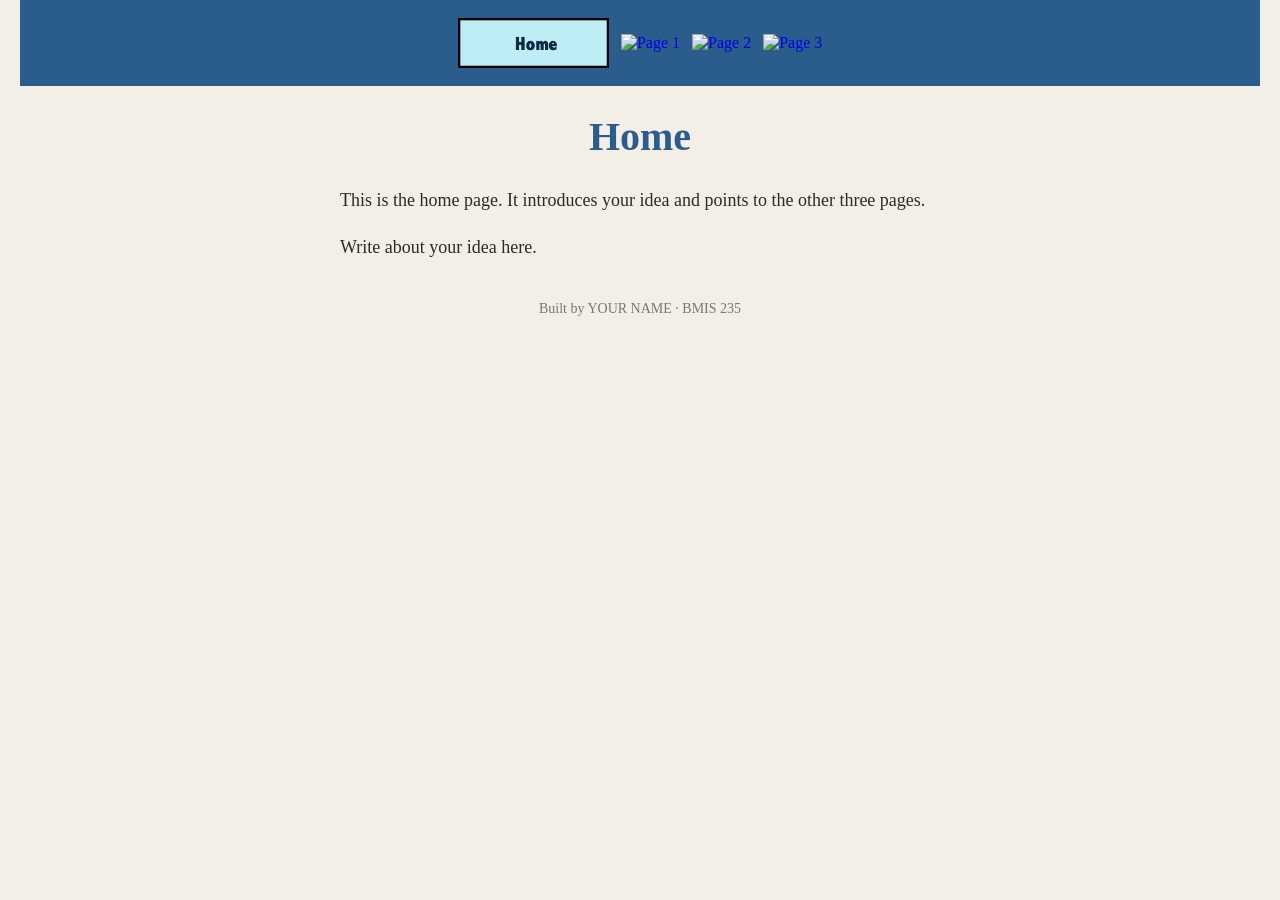
==== index.html @ 871c4a7d "Update navigation links in index.html" ====
<!DOCTYPE html>
<!--
  Author: YOUR NAME
  GU username: YOUR-GU-USERNAME
  Course: BMIS 235 - HTML-3
-->
<html lang="en">
<head>
<meta charset="utf-8">
<meta name="author" content="YOUR NAME">
<title>Home</title>

<!-- this one line connects the page to the stylesheet -->
<link rel="stylesheet" href="styles.css">
</head>
<body>

<!-- ===== MENU ============================================================
     The menu is four links. Each link wraps an image instead of words.
     Build it once on this page, check that every link works,
     then copy the whole <nav> block and paste it over the menu on the
     other three pages, so every page has the exact same menu.
     ===================================================================== -->
<nav>
    <a href="index.html"><img src="img/home.png" alt="Home"></a>
    <a href="all flavours.html"><img src="img/page1.png" alt="Page 1"></a>
    <a href="my favourite.html"><img src="img/page2.png" alt="Page 2"></a>
    <a href="overall favourites.html"><img src="img/page3.png" alt="Page 3"></a>
</nav>

<h1>Home</h1>
<p>This is the home page. It introduces your idea and points to the other three pages.</p>
<p>Write about your idea here.</p>

<!-- ===== SHOWCASE ======================================================
     This box is empty on purpose. In Part 7 you paste an interactive
     graphic BETWEEN the opening <div> and the closing </div> below.
     ===================================================================== -->
<div class="showcase"></div>

<!-- Footer: fill in your name -->
<footer>Built by YOUR NAME &middot; BMIS 235</footer>

</body>
</html>
---- styles.css ----
/* =====================================================================
   styles.css  ·  YOUR BRAND
   ---------------------------------------------------------------------
   This one file is your brand guide. Every page that links to it gets
   the same font, the same colors and the same spacing.
   Change a color here once, and every page changes.

   Use the same font and colors you picked for your Excel menu images,
   so the menu and the pages look like one brand.
   ===================================================================== */

body {
    font-family: Georgia, "Times New Roman", serif;
    background-color: #f4efe6;
    color: #2b2b2b;
    margin: 0;
    padding: 0 20px 40px 20px;
}

/* the menu at the top of every page */
nav {
    background-color: #2b5d8c;
    padding: 14px;
    text-align: center;
}

/* every image inside the menu is forced to the same height.
   If your images still look different sizes, their WIDTHS are
   different: go back to Excel and make every cell the same size. */
nav img {
    height: 50px;
    margin: 4px;
    vertical-align: middle;
}

/* no underline or border around the image links */
nav a {
    text-decoration: none;
}

h1 {
    color: #2b5d8c;
    text-align: center;
    font-size: 40px;
}

p {
    max-width: 600px;
    margin: 20px auto;
    font-size: 18px;
    line-height: 1.5;
}

footer {
    text-align: center;
    font-size: 14px;
    color: #777777;
    margin-top: 40px;
}
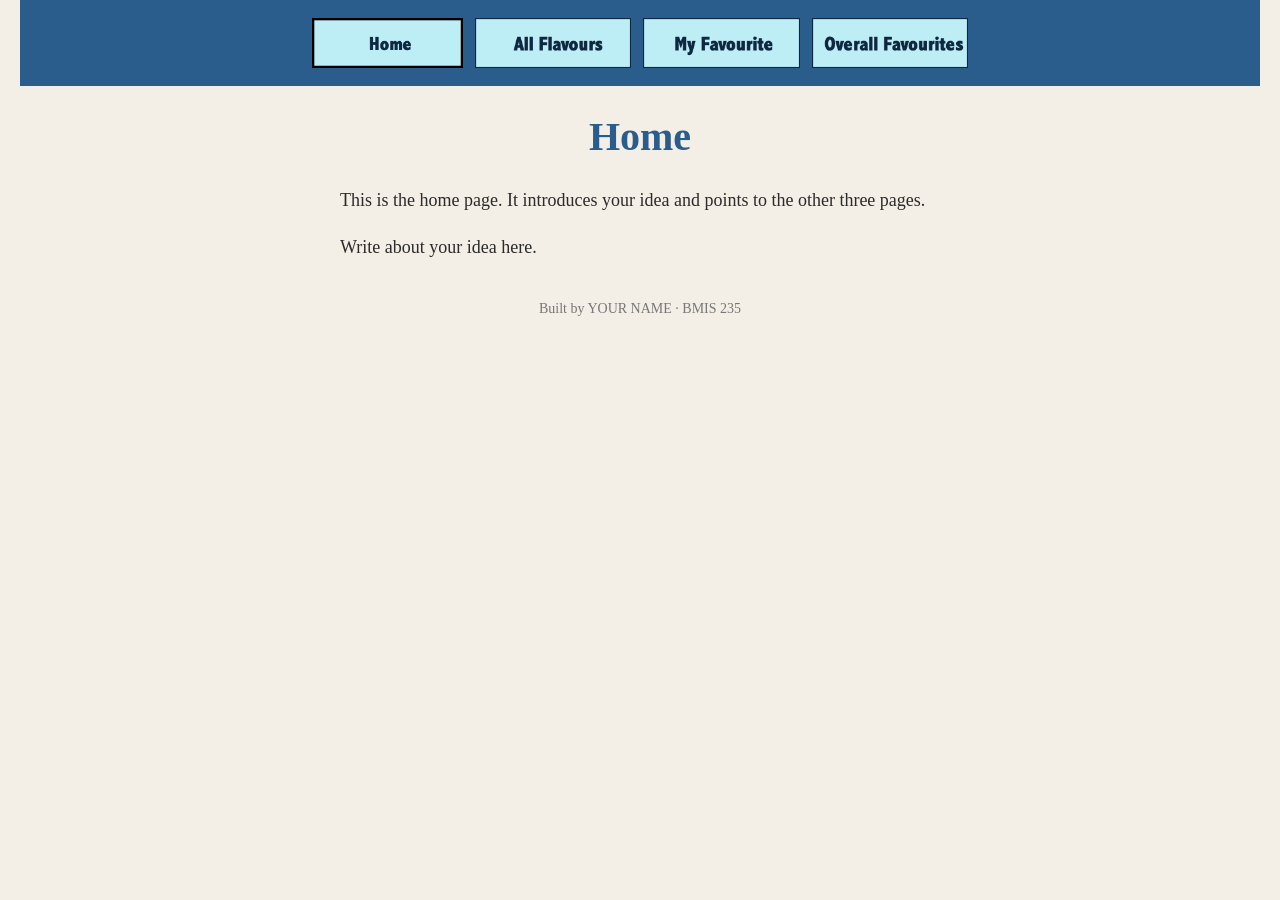
==== commit 4b4555c1: "Update navigation links and images in index.html" ====
--- a/index.html
+++ b/index.html
@@ -23,9 +23,9 @@
      ===================================================================== -->
 <nav>
     <a href="index.html"><img src="img/home.png" alt="Home"></a>
-    <a href="all flavours.html"><img src="img/page1.png" alt="Page 1"></a>
-    <a href="my favourite.html"><img src="img/page2.png" alt="Page 2"></a>
-    <a href="overall favourites.html"><img src="img/page3.png" alt="Page 3"></a>
+    <a href="all flavours.html"><img src="img/allflavours.png" alt="Page 1"></a>
+    <a href="my favourite.html"><img src="img/myfavourite.png" alt="Page 2"></a>
+    <a href="overall favourites.html"><img src="img/overallfavourites.png" alt="Page 3"></a>
 </nav>
 
 <h1>Home</h1>
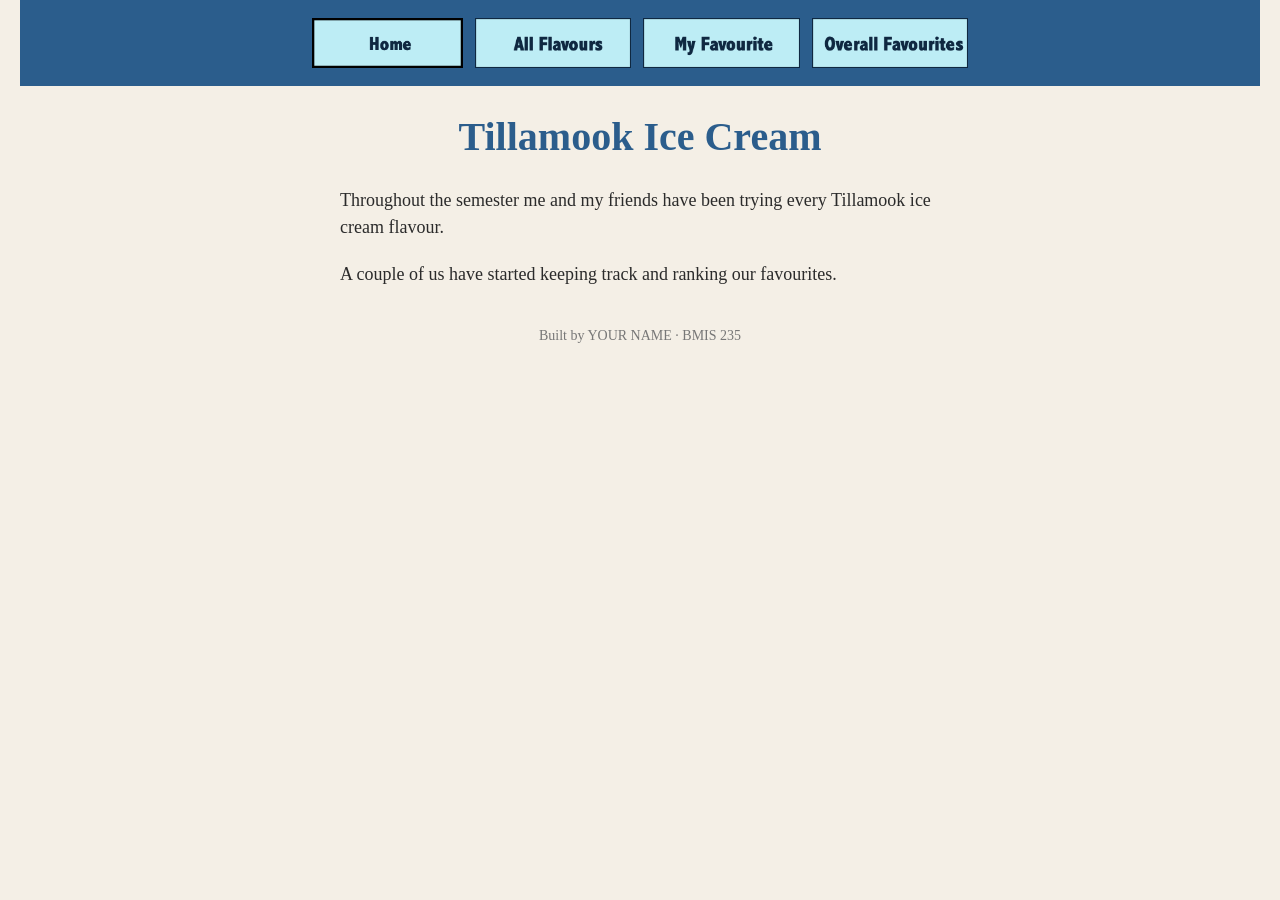
==== commit 667bd856: "Revise home page to feature Tillamook Ice Cream Updated the home page content to focus on Tillamook " ====
--- a/index.html
+++ b/index.html
@@ -23,14 +23,14 @@
      ===================================================================== -->
 <nav>
     <a href="index.html"><img src="img/home.png" alt="Home"></a>
-    <a href="all flavours.html"><img src="img/allflavours.png" alt="Page 1"></a>
-    <a href="my favourite.html"><img src="img/myfavourite.png" alt="Page 2"></a>
-    <a href="overall favourites.html"><img src="img/overallfavourites.png" alt="Page 3"></a>
+    <a href="all flavours.html"><img src="img/allflavours.png" alt="All flavours"></a>
+    <a href="my favourite.html"><img src="img/myfavourite.png" alt="My favourite"></a>
+    <a href="overall favourites.html"><img src="img/overallfavourites.png" alt="Overall favourites"></a>
 </nav>
 
-<h1>Home</h1>
-<p>This is the home page. It introduces your idea and points to the other three pages.</p>
-<p>Write about your idea here.</p>
+<h1>Tillamook Ice Cream</h1>
+<p>Throughout the semester me and my friends have been trying every Tillamook ice cream flavour.</p>
+<p>A couple of us have started keeping track and ranking our favourites.</p>
 
 <!-- ===== SHOWCASE ======================================================
      This box is empty on purpose. In Part 7 you paste an interactive
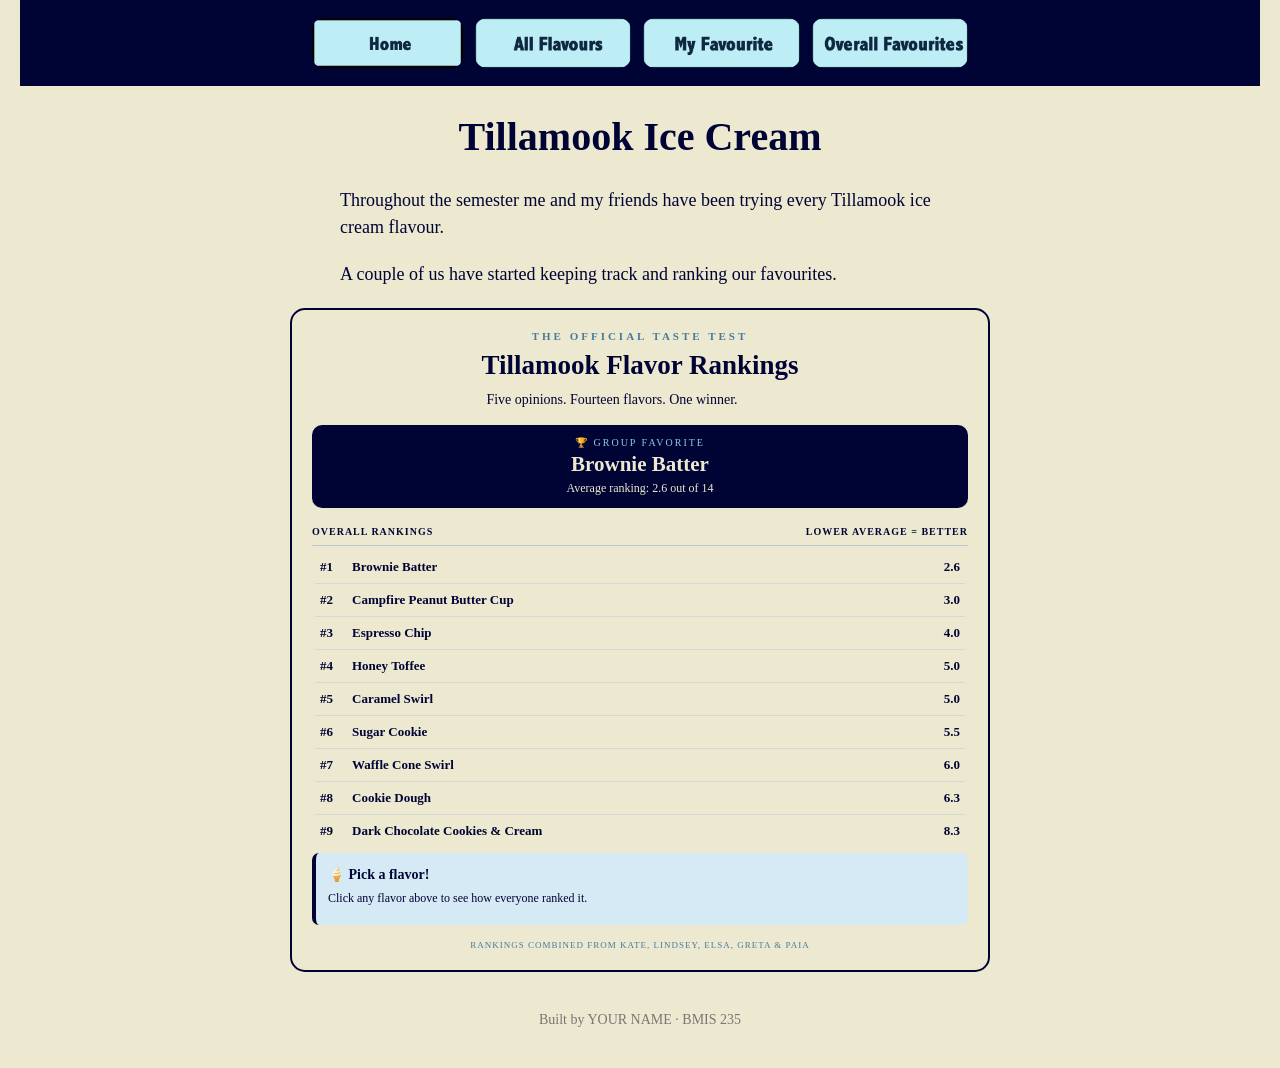
==== commit 4c179b83: "Implement interactive flavor ranking graphic Added interactive Tillamook flavor ranking graphic with" ====
--- a/index.html
+++ b/index.html
@@ -36,7 +36,297 @@
      This box is empty on purpose. In Part 7 you paste an interactive
      graphic BETWEEN the opening <div> and the closing </div> below.
      ===================================================================== -->
-<div class="showcase"></div>
+<div class="showcase">
+<!-- HTML: Interactive Tillamook flavor ranking graphic -->
+<div class="showcase-title">
+    <div class="showcase-kicker">THE OFFICIAL TASTE TEST</div>
+    <h2 class="showcase-heading">Tillamook Flavor Rankings</h2>
+    <p class="showcase-subtitle">Five opinions. Fourteen flavors. One winner.</p>
+    <div class="showcase-winner">
+        <span>🏆 GROUP FAVORITE</span>
+        <strong>Brownie Batter</strong>
+        <small>Average ranking: 2.6 out of 14</small>
+    </div>
+</div>
+
+<div class="showcase-chart">
+    <div class="showcase-chart-heading">
+        <span>OVERALL RANKINGS</span>
+        <span>LOWER AVERAGE = BETTER</span>
+    </div>
+    <div class="showcase-list" id="flavor-list"></div>
+</div>
+
+<div class="showcase-detail" id="flavor-detail">
+    <strong>🍦 Pick a flavor!</strong>
+    <p>Click any flavor above to see how everyone ranked it.</p>
+</div>
+
+<div class="showcase-footer">
+    RANKINGS COMBINED FROM KATE, LINDSEY, ELSA, GRETA & PAIA
+</div>
+
+<style>
+/* CSS: Styles only the interactive graphic */
+.showcase {
+    background-color: #EDE8D0;
+    color: #000435;
+    font-family: Georgia, serif;
+    padding: 20px;
+    border-radius: 15px;
+    max-width: 700px;
+    margin: 20px auto;
+    box-sizing: border-box;
+    border: 2px solid #000435;
+}
+
+.showcase * {
+    box-sizing: border-box;
+}
+
+.showcase-title {
+    text-align: center;
+    margin-bottom: 15px;
+}
+
+.showcase-kicker {
+    color: #477C9C;
+    font-size: 11px;
+    letter-spacing: 3px;
+    font-weight: bold;
+}
+
+.showcase-heading {
+    color: #000435;
+    font-size: 27px;
+    margin: 8px 0;
+}
+
+.showcase-subtitle {
+    font-size: 14px;
+    margin: 5px 0 15px;
+}
+
+.showcase-winner {
+    background-color: #000435;
+    color: #EDE8D0;
+    padding: 12px;
+    border-radius: 10px;
+    display: flex;
+    flex-direction: column;
+    gap: 4px;
+}
+
+.showcase-winner span {
+    color: #87CEEB;
+    font-size: 10px;
+    letter-spacing: 2px;
+}
+
+.showcase-winner strong {
+    font-size: 21px;
+}
+
+.showcase-winner small {
+    font-size: 12px;
+}
+
+.showcase-chart {
+    margin-top: 18px;
+}
+
+.showcase-chart-heading {
+    display: flex;
+    justify-content: space-between;
+    gap: 8px;
+    font-size: 10px;
+    font-weight: bold;
+    letter-spacing: 1px;
+    padding-bottom: 8px;
+    border-bottom: 1px solid #B7C9D3;
+}
+
+.showcase-list {
+    max-height: 295px;
+    overflow-y: auto;
+    padding: 5px 3px;
+}
+
+.showcase-row {
+    width: 100%;
+    border: none;
+    border-bottom: 1px solid #D4D9D3;
+    background: transparent;
+    padding: 8px 5px;
+    display: grid;
+    grid-template-columns: 25px minmax(0, 1fr) 43px;
+    gap: 7px;
+    align-items: center;
+    text-align: left;
+    color: #000435;
+    font-family: Georgia, serif;
+    cursor: pointer;
+}
+
+.showcase-row:hover,
+.showcase-row:focus {
+    background-color: #D6EAF5;
+    outline: 1px solid #87CEEB;
+}
+
+.showcase-number {
+    font-weight: bold;
+    font-size: 13px;
+}
+
+.showcase-flavor-name {
+    font-size: 13px;
+    font-weight: bold;
+}
+
+.showcase-bar-track {
+    height: 7px;
+    background-color: #D1D9D7;
+    border-radius: 10px;
+    margin-top: 5px;
+    overflow: hidden;
+}
+
+.showcase-bar {
+    height: 100%;
+    background-color: #87CEEB;
+    border-radius: 10px;
+}
+
+.showcase-row:nth-child(1) .showcase-bar,
+.showcase-row:nth-child(2) .showcase-bar,
+.showcase-row:nth-child(3) .showcase-bar {
+    background-color: #000435;
+}
+
+.showcase-average {
+    font-size: 13px;
+    font-weight: bold;
+    text-align: right;
+}
+
+.showcase-detail {
+    background-color: #D6EAF5;
+    border-left: 4px solid #000435;
+    border-radius: 7px;
+    padding: 12px;
+    margin-top: 12px;
+    min-height: 65px;
+}
+
+.showcase-detail strong {
+    font-size: 14px;
+}
+
+.showcase-detail p {
+    font-size: 12px;
+    line-height: 1.5;
+    margin: 6px 0;
+}
+
+.showcase-footer {
+    text-align: center;
+    font-size: 9px;
+    letter-spacing: 1px;
+    margin-top: 15px;
+    color: #477C9C;
+}
+
+@media (max-width: 450px) {
+    .showcase {
+        padding: 12px;
+    }
+
+    .showcase-heading {
+        font-size: 22px;
+    }
+
+    .showcase-chart-heading {
+        font-size: 8px;
+    }
+}
+</style>
+
+<script>
+/* JavaScript: Calculates averages and makes each flavor clickable */
+(function () {
+    const root = document.currentScript.closest(".showcase");
+    const list = root.querySelector("#flavor-list");
+    const detail = root.querySelector("#flavor-detail");
+
+    const people = ["Kate", "Lindsey", "Elsa", "Greta", "Paia"];
+
+    const flavors = [
+        {name:"Brownie Batter", ranks:[6,1,2,2,2]},
+        {name:"Campfire Peanut Butter Cup", ranks:[3,9,1,1,1]},
+        {name:"Espresso Chip", ranks:[4,3,3,5,5]},
+        {name:"Honey Toffee", ranks:[1,5,5,9,null]},
+        {name:"Caramel Swirl", ranks:[5,4,null,null,6]},
+        {name:"Sugar Cookie", ranks:[2,6,null,4,10]},
+        {name:"Waffle Cone Swirl", ranks:[7,8,4,3,8]},
+        {name:"Cookie Dough", ranks:[11,2,null,6,null]},
+        {name:"Dark Chocolate Cookies & Cream", ranks:[13,10,null,7,3]},
+        {name:"Mudslide", ranks:[10,7,null,null,null]},
+        {name:"Peanut Butter", ranks:[8,14,null,null,4]},
+        {name:"Mint Chip", ranks:[9,11,null,null,7]},
+        {name:"German Chocolate Cake", ranks:[14,13,6,8,9]},
+        {name:"Malted Moo Shake", ranks:[12,12,null,null,null]}
+    ];
+
+    flavors.forEach(flavor => {
+        const votes = flavor.ranks.filter(rank => rank !== null);
+        flavor.average = votes.reduce((a,b) => a+b, 0) / votes.length;
+        flavor.votes = votes.length;
+    });
+
+    flavors.sort((a,b) => a.average - b.average);
+
+    flavors.forEach((flavor, index) => {
+        const button = document.createElement("button");
+        button.className = "showcase-row";
+        button.type = "button";
+
+        const barWidth = ((14.5 - flavor.average) / 13.5) * 100;
+
+        button.innerHTML = `
+            <span class="showcase-number">#${index + 1}</span>
+            <span>
+                <span class="showcase-flavor-name">${flavor.name}</span>
+                <span class="showcase-bar-track">
+                    <span class="showcase-bar"
+                    style="display:block;width:${barWidth}%"></span>
+                </span>
+            </span>
+            <span class="showcase-average">${flavor.average.toFixed(1)}</span>
+        `;
+
+        button.addEventListener("click", function () {
+            const rankings = people.map((person, i) => {
+                const rank = flavor.ranks[i];
+                return `<p><strong>${person}:</strong> ${
+                    rank === null ? "Not ranked" : "#" + rank
+                }</p>`;
+            }).join("");
+
+            detail.innerHTML = `
+                <strong>${flavor.name}</strong>
+                <p>Overall position: #${index + 1} of 14</p>
+                <p>Average ranking: ${flavor.average.toFixed(2)}
+                &nbsp; | &nbsp; ${flavor.votes} rankings counted</p>
+                ${rankings}
+            `;
+        });
+
+        list.appendChild(button);
+    });
+})();
+</script>
+</div>
 
 <!-- Footer: fill in your name -->
 <footer>Built by YOUR NAME &middot; BMIS 235</footer>
--- a/styles.css
+++ b/styles.css
@@ -10,16 +10,16 @@
    ===================================================================== */
 
 body {
-    font-family: Georgia, "Times New Roman", serif;
-    background-color: #f4efe6;
-    color: #2b2b2b;
+    font-family: Georgia, "Abadi MT", serif;
+    background-color: #EDE8D0;
+    color: #000435;
     margin: 0;
     padding: 0 20px 40px 20px;
 }
 
 /* the menu at the top of every page */
 nav {
-    background-color: #2b5d8c;
+    background-color: #000435;
     padding: 14px;
     text-align: center;
 }
@@ -36,10 +36,16 @@
 /* no underline or border around the image links */
 nav a {
     text-decoration: none;
+    color: #87CEEB;
 }
 
+nav a:hover {
+    color: #87CEEB;
+    background-color: #EDE8D0;
+    border-radius: 8px;
+}
 h1 {
-    color: #2b5d8c;
+    color: #000435;
     text-align: center;
     font-size: 40px;
 }
@@ -57,3 +63,30 @@
     color: #777777;
     margin-top: 40px;
 }
+
+/* ROUNDED CORNERS ON IMAGES */
+img {
+    border-radius: 12px;
+}
+
+/* LINK HOVER EFFECT */
+a:hover {
+    color: #87CEEB !important;
+    text-decoration: underline;
+}
+}
+
+/* LIGHT BLUE HEADING DECORATION */
+h1 {
+    color: #000435;
+    text-align: center;
+    font-size: 40px;
+    border-bottom: 3px solid #87CEEB;
+    padding-bottom: 10px;
+    display: table;
+    margin: 20px auto;
+}
+
+
+
+
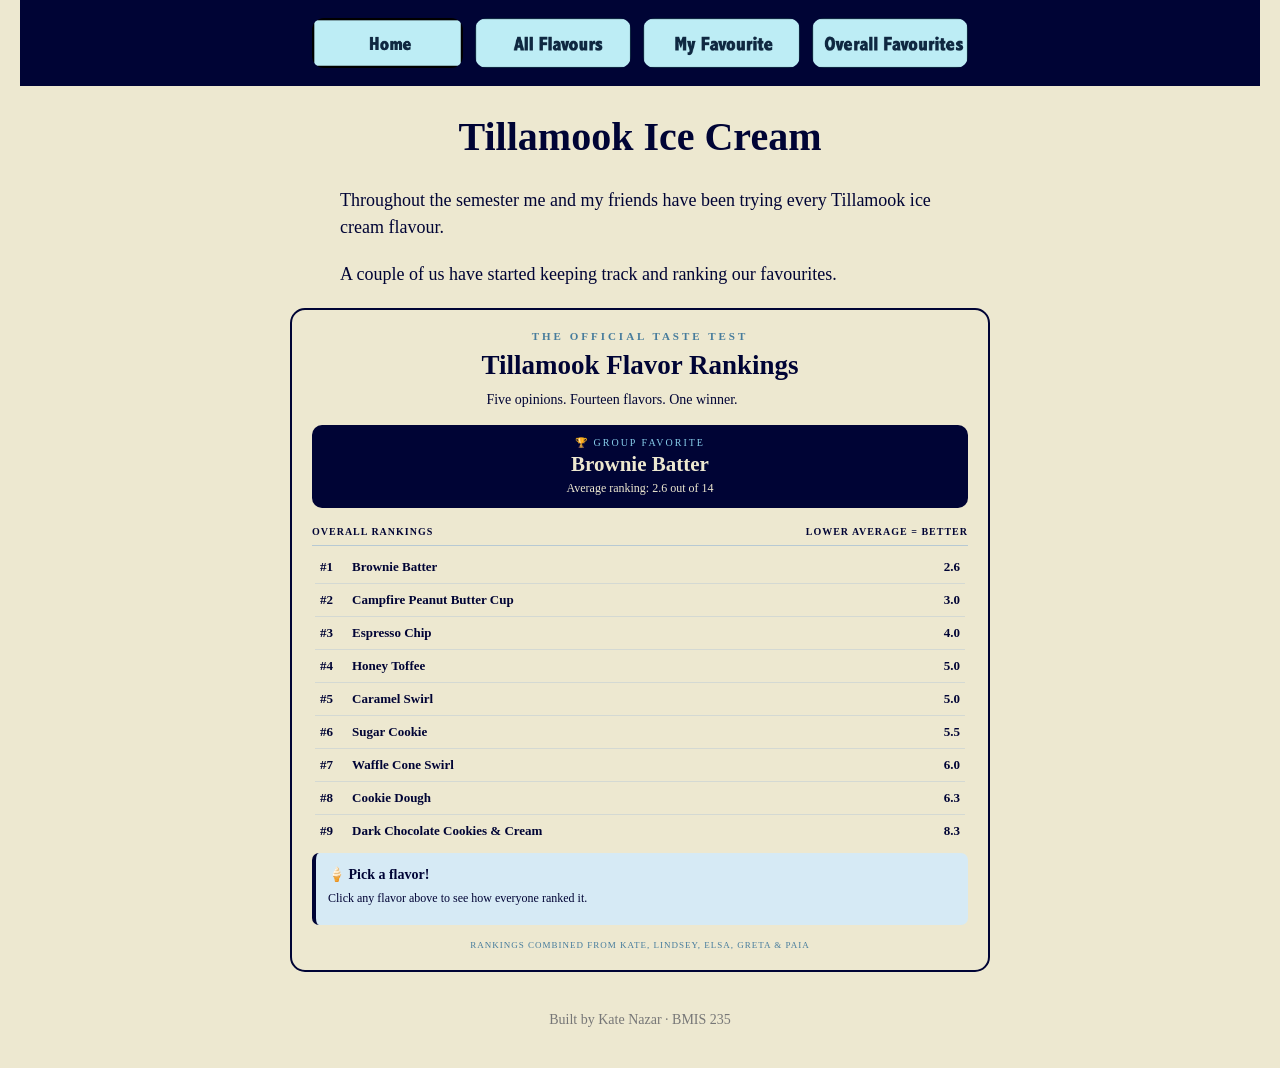
==== commit 4e27f5a5: "Update footer with author's name" ====
--- a/index.html
+++ b/index.html
@@ -1,13 +1,13 @@
 <!DOCTYPE html>
 <!--
   Author: YOUR NAME
-  GU username: YOUR-GU-USERNAME
+  GU username: KNazar
   Course: BMIS 235 - HTML-3
 -->
 <html lang="en">
 <head>
 <meta charset="utf-8">
-<meta name="author" content="YOUR NAME">
+<meta name="author" content="Kate Nazar">
 <title>Home</title>
 
 <!-- this one line connects the page to the stylesheet -->
@@ -329,7 +329,7 @@
 </div>
 
 <!-- Footer: fill in your name -->
-<footer>Built by YOUR NAME &middot; BMIS 235</footer>
+<footer>Built by Kate Nazar &middot; BMIS 235</footer>
 
 </body>
 </html>
